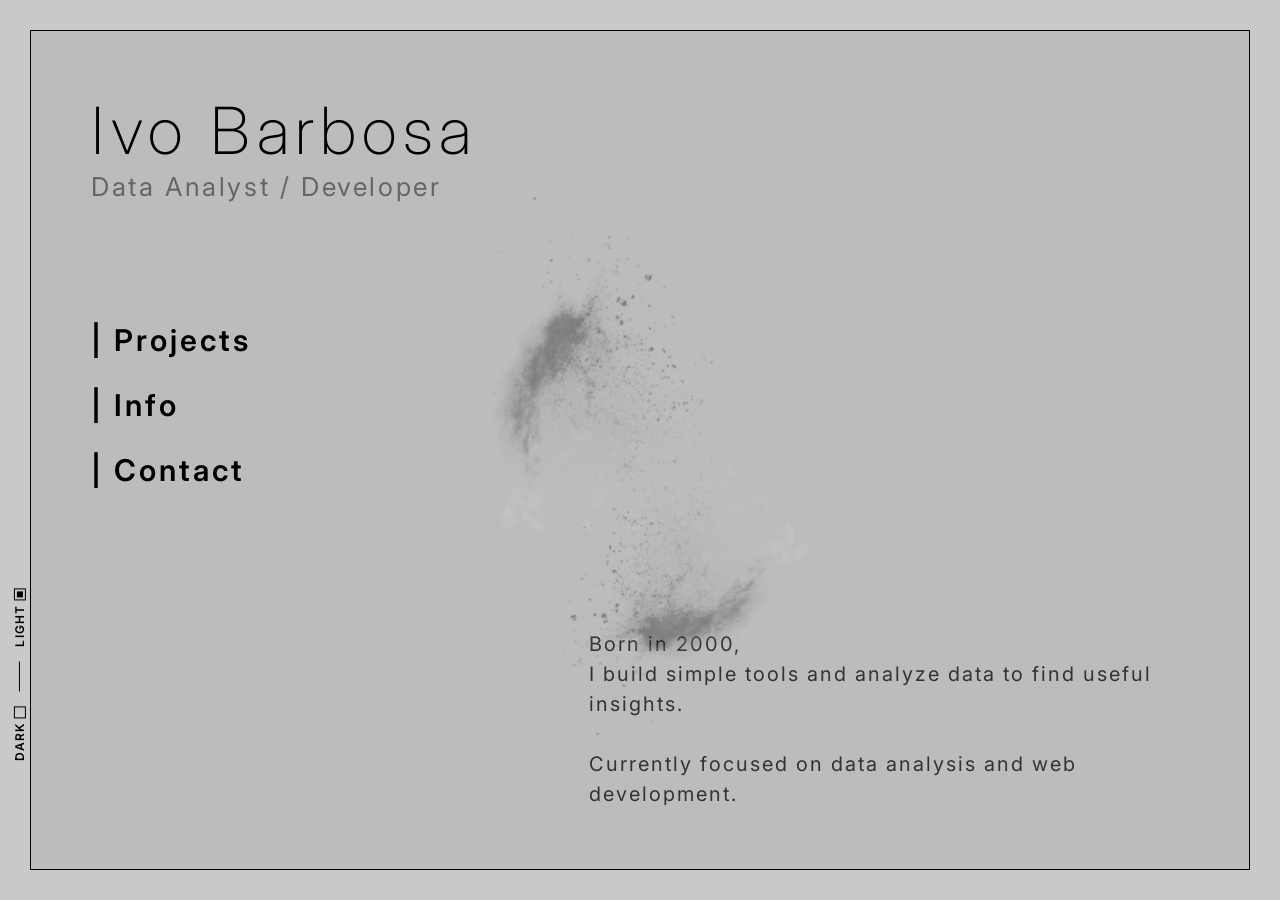
==== index.html @ 2a54353b "Página inicial em tema Light concluida" ====
<!DOCTYPE html>
<html lang="pt-br">
<head>
    <meta charset="UTF-8">
    <meta name="viewport" content="width=device-width, initial-scale=1.0">
    <title>Ivo Barbosa</title>
    <link rel="stylesheet" href="/style/style.css">
    <link href="https://fonts.googleapis.com/css2?family=Inter:wght@200;400;600&display=swap" rel="stylesheet">
</head>
<body>
    <div class="retangulo-maior">

        <div class="theme-selector">
        <label class="theme-option">
            <span class="label-text">DARK</span>
            <input type="radio" name="theme" value="dark">
            <span class="checkmark"></span>
        </label>
        
        
        <div class="divisor-vertical"></div>

        <label class="theme-option">
            <span class="label-text">LIGHT</span>
            <input type="radio" name="theme" value="light" checked>
            <span class="checkmark"></span>
        </label>
        </div>

        <div class="retangulo-menor">
        
            <div class="conteudo-topo">
                <h1 class="nome">Ivo Barbosa</h1>
                <h2 class="titulo">Data Analyst / Developer</h2>        
            </div>

            <div class="menu">
                <a href="">| Projects</a>
                <a href="">| Info</a>
                <a href="">| Contact</a>
            </div>
            <img src="/assets/fundo pó.png" class="imagem-centro" alt="imagem de fundo">
        <div class="sobre">
            <p>
        Born in 2000,<br>
        I build simple tools and analyze data to find useful insights.<br><br>
        Currently focused on data analysis and web development.
            </p>
        </div>
        </div>
    </div>
</body>
</html>
---- style/style.css ----
* {
    margin: 0;
    padding: 0;
    box-sizing: border-box;
}
html, body {
    height: 100%;
    width: 100%;
    overflow: hidden; /* Evita barras de rolagem se não houver conteúdo extra */
}

.retangulo-maior {
background-color: #C9C9C9;
width: 100vw;  /* 100% da largura da tela */
height: 100vh; /* 100% da altura da tela */
    
padding: 30px; /* Margem interna para o retângulo menor aparecer */
display: flex;
}

.theme-selector {
    position: absolute;
    left: -67px; /* Ajuste fino conforme o tamanho da fonte */
    top: 75%;
    transform: translateY(-50%) rotate(-90deg);
    display: flex;
    align-items: center;
    gap: 15px;
    z-index: 10;
}
.theme-option {
    display: flex;
    align-items: center;
    gap: 4px;
    cursor: pointer;
    font-family: 'Inter', sans-serif;
    font-weight: 600;
    font-size: 12px;
    letter-spacing: 0.1em;
}

/* Esconde o rádio padrão e estiliza o customizado */
.theme-option input {
    display: none;
}

.checkmark {
    width: 12px;
    height: 12px;
    border: 1px solid #000;
    display: inline-block;
    position: relative;
}
/* O "X" ou preenchimento quando selecionado */
.theme-option input:checked + .checkmark::after {
    content: '';
    position: absolute;
    width: 6px;
    height: 6px;
    background: #000;
    top: 2px;
    left: 2px;
}

.divisor-vertical {
    width: 30px;
    height: 1px;
    background-color: #000;
}

.label-text {
    user-select: none;
}
.retangulo-menor {
  background-color: #bdbcbc;
  border: 1px solid #000000;
  width: 100%;
  height: 100%;
  display: flex;
  flex-direction: column;
  justify-content: space-between; /* Empurra o "Sobre" para o rodapé */
  padding: 60px;
}
.imagem-centro {
    position: absolute;
    top: 50%;
    left: 50%;
    transform: translate(-50%, -50%); /* Centralização perfeita */
    
    
    
    /* Exemplo A: Ocupar 60% da LARGURA da tela (ideal para imagens horizontais) */
    width: 80vw; 
    
    /* Exemplo B: Ocupar 60% da ALTURA da tela (ideal para imagens verticais) */
    /* height: 60vh; width: auto; */ 
    
    /* Garante que a imagem não distorça */
    height: auto; 
    
    /* Evita que a imagem "atropele" o texto em telas pequenas */
    max-width: 90%; 
    max-height: 70%; 
    
    z-index: 1; /* Mantém a imagem acima do fundo */
    
    /* Opcional: Efeitos para combinar com o design */
    /* opacity: 0.8; /* Leve transparência */
    /* filter: grayscale(100%); /* Preto e branco */
    /* box-shadow: 0 10px 30px rgba(0,0,0,0.1); /* Sombra suave */
}

.nome {
font-family: 'Inter';
font-weight: 200;
font-size: clamp(40px, 8vw, 65px);
letter-spacing: 0.1em;
color: #000000;
margin-bottom: 0.01em;
}

.titulo {
font-family: 'Inter';
font-weight: 400;
font-size: clamp(18px, 3vw, 26px); /* Fonte responsiva */
letter-spacing: 0.1em;
color: #666666;
}

.menu {
display: flex;
flex-direction: column;
gap: 15px;             /* Espaço entre os links */
margin-bottom: 20px;
font-family: 'Inter';
font-style: normal;
font-weight: 600;
font-size: 30px;
line-height: 50px;
/* or 167% */
letter-spacing: 0.1em;
color: #000000;
}
.menu a {
    font-family: 'Inter';
    font-weight: 600;
    font-size: 30px;
    color: black;
    text-decoration: none;
    letter-spacing: 0.1em;
    transition: 0.2s;
}
.menu a:hover {
    opacity: 0.6;
    padding-left: 10px;
}
.sobre {
    font-family: 'Inter';
    font-weight: 400;
    font-size: 20px;
    line-height: 1.5;
    letter-spacing: 0.1em;
    color: #333;
    max-width: 600px;
    align-self: flex-end; /* Alinha à esquerda, ou use flex-end para a direita */
}
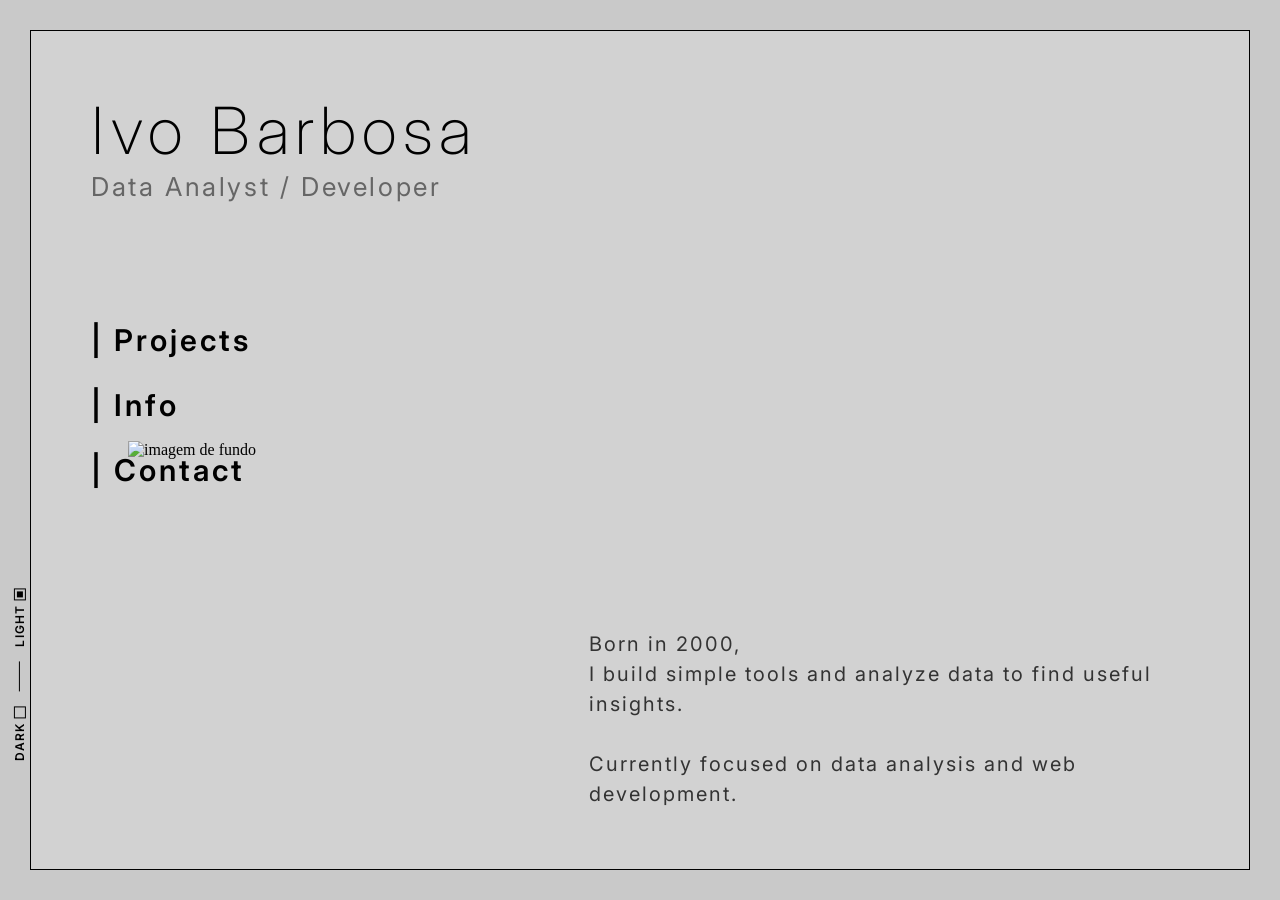
==== commit bc96a719: "Ajuste fino de cores na tela principal dark e inclusão do listaAfazeres.MD" ====
--- a/index.html
+++ b/index.html
@@ -22,7 +22,7 @@
 
         <label class="theme-option">
             <span class="label-text">LIGHT</span>
-            <input type="radio" name="theme" value="light" checked>
+            <input class="checkbox" type="radio" name="theme" value="light" checked>
             <span class="checkmark"></span>
         </label>
         </div>
@@ -39,7 +39,7 @@
                 <a href="">| Info</a>
                 <a href="">| Contact</a>
             </div>
-            <img src="/assets/fundo pó.png" class="imagem-centro" alt="imagem de fundo">
+            <img src="/assets/spray-fundo.png" class="imagem-centro" alt="imagem de fundo">
         <div class="sobre">
             <p>
         Born in 2000,<br>
@@ -49,5 +49,7 @@
         </div>
         </div>
     </div>
+    <script src="script.js"></script>
 </body>
+
 </html>
--- a/style/style.css
+++ b/style/style.css
@@ -72,7 +72,7 @@
     user-select: none;
 }
 .retangulo-menor {
-  background-color: #bdbcbc;
+  background-color: #D2D2D2;
   border: 1px solid #000000;
   width: 100%;
   height: 100%;
@@ -166,3 +166,39 @@
 }
 
 
+#classes dark-mode
+body.dark-mode  .retangulo-maior .retangulo-menor{
+    background-color: #000000;
+}
+body.dark-mode  .retangulo-maior {
+    background-color: #1A1919;
+}
+body.dark-mode  .retangulo-menor{
+    background-color: #1f1f1f;
+    color: #dad8d8;
+    border: 1px solid #ffffff;
+}
+
+body.dark-mode .nome, body.dark-mode .menu a, body.dark-mode .sobre {
+    color: #dad8d8;
+}
+
+body.dark-mode .titulo {
+    color: #dad8d8;
+}
+
+body.dark-mode .theme-option input:checked + .checkmark::after {
+    background: #fff;
+}
+body.dark-mode .imagem-centro {
+    /* Inverte as cores (preto vira branco) */
+    filter: invert(1); 
+    
+    /* Opcional: Se a imagem ficar muito "brilhante",
+       você pode diminuir um pouco a opacidade */
+    /* opacity: 0.8; */
+}
+body.dark-mode .theme-selector .label-text{
+    color: #dad8d8;
+
+}
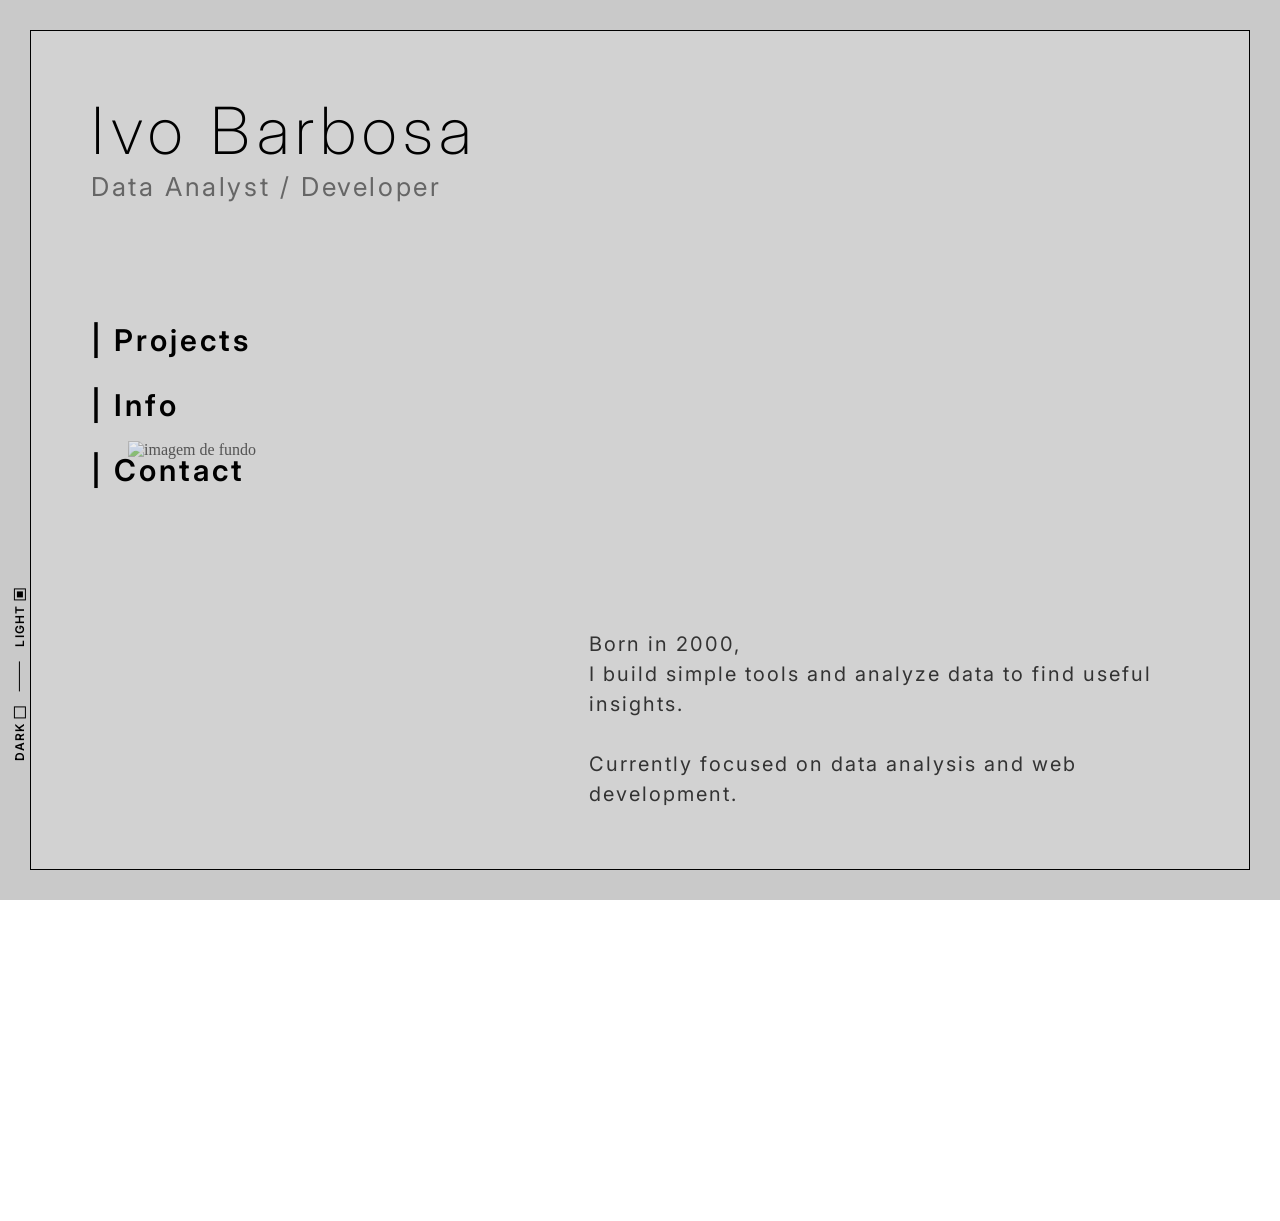
==== commit 4b6a827a: "Confecção info 1.2 card 2" ====
--- a/index.html
+++ b/index.html
@@ -7,28 +7,24 @@
     <link rel="stylesheet" href="/style/style.css">
     <link href="https://fonts.googleapis.com/css2?family=Inter:wght@200;400;600&display=swap" rel="stylesheet">
 </head>
+
 <body>
     <div class="retangulo-maior">
-
         <div class="theme-selector">
-        <label class="theme-option">
-            <span class="label-text">DARK</span>
-            <input type="radio" name="theme" value="dark">
-            <span class="checkmark"></span>
-        </label>
-        
-        
-        <div class="divisor-vertical"></div>
-
-        <label class="theme-option">
-            <span class="label-text">LIGHT</span>
-            <input class="checkbox" type="radio" name="theme" value="light" checked>
-            <span class="checkmark"></span>
-        </label>
+            <label class="theme-option">
+                <span class="label-text">DARK</span>
+                <input type="radio" name="theme" value="dark">
+                <span class="checkmark"></span>
+            </label>
+            <div class="divisor-vertical"></div>
+            <label class="theme-option">
+                <span class="label-text">LIGHT</span>
+                <input class="checkbox" type="radio" name="theme" value="light" checked>
+                <span class="checkmark"></span>
+            </label>
         </div>
 
         <div class="retangulo-menor">
-        
             <div class="conteudo-topo">
                 <h1 class="nome">Ivo Barbosa</h1>
                 <h2 class="titulo">Data Analyst / Developer</h2>        
@@ -36,20 +32,62 @@
 
             <div class="menu">
                 <a href="">| Projects</a>
-                <a href="">| Info</a>
-                <a href="">| Contact</a>
+                <a href="info.html">| Info</a>
+                <a href="javascript:void(0)" onclick="toggleContact()">| Contact</a>
             </div>
+
             <img src="/assets/spray-fundo.png" class="imagem-centro" alt="imagem de fundo">
-        <div class="sobre">
-            <p>
-        Born in 2000,<br>
-        I build simple tools and analyze data to find useful insights.<br><br>
-        Currently focused on data analysis and web development.
-            </p>
-        </div>
+
+            <div class="sobre">
+                <p>
+                    Born in 2000,<br>
+                    I build simple tools and analyze data to find useful insights.<br><br>
+                    Currently focused on data analysis and web development.
+                </p>
+            </div>
         </div>
     </div>
+
+    <div id="contact-overlay" class="contact-overlay">
+        <div class="contact-modal">
+            <button class="btn-fechar" onclick="toggleContact()">FECHAR [X]</button>
+            <div class="contact-content">
+                <h2 class="contact-title">CONTACT</h2>
+                <div class="links-lista">
+                    <div class="divisor-horizontal"><a href="javascript:void(0)" onclick="copyEmail()">E-MAIL</a></div>
+                    <div class="divisor-horizontal"><a href="https://www.linkedin.com/in/ivobarbosadev/" target="_blank">LINKEDIN</a></div>
+                    <div class="divisor-horizontal"><a href="https://github.com/IvoDMello" target="_blank">GITHUB</a></div>
+                    <div class="divisor-horizontal"><a href="https://www.instagram.com/ivodmello/" target="_blank">INSTAGRAM</a></div>
+                    <div class="divisor-horizontal"><a href="https://wa.me/21971957245" target="_blank">WHATSAPP</a></div>
+                </div>
+            </div>
+        </div>
+    </div>
+
+   
+    <div class="contact-modal info-modal-largo"> 
+        
+        <div class="contact-content">
+            <h2 class="contact-title">INFO DASHBOARD</h2>
+            <div class="dashboard-grid">
+                <div class="dash-card card-erp">
+                    <span class="card-label">ERP EXPERIENCE</span>
+                    <div class="erp-main">
+                        <span class="big-number">05</span>
+                        <span class="small-text">YEARS OF<br>EXPERTISE</span>
+                    </div>
+                </div>
+                <div class="dash-card card-stack">
+                    <span class="card-label">TECHNICAL STACK</span>
+                </div>
+                <div class="dash-card card-extra">
+                    <span class="card-label">CERTIFICATIONS</span>
+                </div>
+            </div>
+        </div>
+    </div>
+    
+
     <script src="script.js"></script>
 </body>
-
 </html>
--- a/style/style.css
+++ b/style/style.css
@@ -86,9 +86,6 @@
     top: 50%;
     left: 50%;
     transform: translate(-50%, -50%); /* Centralização perfeita */
-    
-    
-    
     /* Exemplo A: Ocupar 60% da LARGURA da tela (ideal para imagens horizontais) */
     width: 80vw; 
     
@@ -103,11 +100,6 @@
     max-height: 70%; 
     
     z-index: 1; /* Mantém a imagem acima do fundo */
-    
-    /* Opcional: Efeitos para combinar com o design */
-    /* opacity: 0.8; /* Leve transparência */
-    /* filter: grayscale(100%); /* Preto e branco */
-    /* box-shadow: 0 10px 30px rgba(0,0,0,0.1); /* Sombra suave */
 }
 
 .nome {
@@ -166,7 +158,7 @@
 }
 
 
-#classes dark-mode
+/* Estilos para o modo escuro */
 body.dark-mode  .retangulo-maior .retangulo-menor{
     background-color: #000000;
 }
@@ -200,5 +192,284 @@
 }
 body.dark-mode .theme-selector .label-text{
     color: #dad8d8;
-
-}+}
+/* link tree dark mode */
+body.dark-mode .contact-modal {
+    background-color: #1f1f1f;
+    border: 1px solid #ffffff;
+}
+body.dark-mode .contact-title {
+    color: #dad8d8;
+}   
+body.dark-mode .divisor-horizontal {
+    background-color: #333;
+    border: 1px solid #fff;
+}
+body.dark-mode .divisor-horizontal a {
+    color: #dad8d8;
+}
+body.dark-mode .divisor-horizontal:hover {
+    background-color: #fff;
+}
+body.dark-mode .divisor-horizontal:hover a {
+    color: #000;
+}
+body.dark-mode .btn-fechar {
+    color: #dad8d8;
+}
+body.dark-mode .theme-option input:checked + .checkmark::after {
+    background: #fff;
+}
+body.dark-mode .theme-selector .label-text {
+    color: #dad8d8;
+}
+/* Responsividade para telas menores */
+@media (max-width: 768px) {
+    .retangulo-menor {
+        padding: 30px;
+    }
+    .menu {
+        font-size: 20px;
+        line-height: 30px;
+    }
+    .sobre {
+        font-size: 16px;
+    }
+}
+/* Inicio Link Tree */
+.contact-overlay {
+    position: fixed;
+    top: 0;
+    left: 0;
+    width: 100vw;
+    height: 100vh;
+    background-color: rgba(0, 0, 0, 0.7);
+    display: none; 
+    justify-content: center;
+    align-items: center;
+    z-index: 9999;
+}
+
+.contact-modal {
+    background-color: #b9b7b7;
+    border: 1px solid #000;
+    padding: 50px 40px;
+    width: 90%;
+    max-width: 500px;
+    position: relative;
+}
+
+.contact-title {
+    font-family: 'Inter';
+    font-weight: 200;
+    font-size: 40px;
+    text-align: center;
+    letter-spacing: 0.1em;
+    margin-bottom: 40px;
+    color: #000;
+    text-shadow: 0px 4px 4px rgba(0, 0, 0, 0.25);
+    text-decoration-line: underline;
+
+}
+
+.divisor-horizontal {
+    background-color: #C9C9C9;
+    border: 1px solid #000;
+    margin-bottom: 12px;
+    display: flex;
+    transition: 0.2s;
+    
+}
+
+.divisor-horizontal:hover {
+    background-color: #000;
+}
+
+.divisor-horizontal a {
+    text-decoration: none;
+    color: #000;
+    font-weight: 600;
+    font-family: 'Inter';
+    font-size: 18px;
+    display: flex;
+    align-items: center; 
+    justify-content: center;
+    width: 100%; 
+    height: 100%;
+    padding: 15px 20px; 
+}
+.divisor-horizontal:hover a {
+    color: #fff;
+}
+
+
+.btn-fechar {
+    position: absolute;
+    top: 15px;
+    right: 20px;
+    background: none;
+    border: none;
+    font-family: 'Inter';
+    font-weight: 600;
+    cursor: pointer;
+
+}
+/* página Info*/
+.btn-back {
+    text-decoration: none;
+    color: #000;
+    font-family: 'Inter';
+    font-weight: 600;
+    font-size: 30px;
+}
+/* Garante que o retângulo menor seja a base de tudo */
+.retangulo-menor_info {
+    background-color: #D2D2D2;
+    border: 1px solid #000000;
+    width: 100%;
+    height: 100%;
+    display: flex;
+    flex-direction: column;
+    /* Mude de space-between para flex-start */
+    justify-content: flex-start; 
+    padding: 60px;
+    position: relative;
+    overflow: hidden; /* Evita que a imagem ultrapasse os limites do retângulo */
+}
+
+/* A imagem continua centralizada e ao fundo */
+.imagem-centro {
+    position: absolute;
+    top: 50%;
+    left: 50%;
+    transform: translate(-50%, -50%);
+    z-index: 1; /* Fica atrás do texto */
+    opacity: 0.6; /* Ajuste se quiser mais sutil */
+    pointer-events: none; /* Evita que a imagem atrapalhe cliques */
+}
+
+/* Container de conteúdo que "flutua" sobre a imagem */
+.info-container-linha1 {
+    position: relative;
+    z-index: 2;
+    display: flex;
+    flex-direction: column;
+    display: block;
+    width: 100%;
+    justify-content: flex-start; 
+    height: 100%;
+    vertical-align: top;
+}
+
+.info-title {
+    margin-top: 10vh; /* Ajuste aqui para subir/descer o título */
+    font-family: 'Inter';
+    font-weight: 700;
+    font-size: 30px;
+    text-decoration: underline;
+    letter-spacing: 0.1em;
+    color: #000;
+}
+
+.info-card {
+    /*primeiro retangulo para o numero e o grafico*/
+    box-sizing: border-box;
+    width: 380px;  
+    height: 120px; 
+    background: #D9D9D9;
+    border: 2px solid #000000;
+    border-radius: 13px;
+    padding: 10px 20px;
+    margin-top: 40px; 
+
+    display: flex;
+    justify-content: space-between;
+    align-items: center;
+}
+.card-num {
+    font-family: 'Inter';
+    font-weight: 700;
+    font-size: 40px;
+    letter-spacing: 0.05em;
+    color: #000000;
+}
+
+/* Container do lado direito */
+.card-info-group {
+    display: flex;
+    flex-direction: column;
+    align-items: flex-end;
+    justify-content: center;
+    /* Controla a proximidade total entre imagem e texto */
+    gap: 2px; 
+}
+
+.grafico-linha {
+    width: auto;      /* Mantém a proporção */
+    max-height: 60px; /* Garante que a imagem não "vaze" do retângulo de 108px */
+}
+
+.card-desc { 
+    font-size: 28px; 
+    text-align: right; /* Alinha o texto à direita para casar com o grupo */
+}
+.dashboard-grid {
+    display: grid;
+    grid-template-columns: repeat(auto-fit, minmax(250px, 1fr));
+    gap: 20px;
+}
+.dash-card {
+    width: 100%;
+}
+/* Estilos para o segundo card (Stack Timeline) */
+.stack-item {
+    display: grid;
+    grid-template-columns: auto 1fr auto;
+    align-items: center;
+    gap: 10px;
+    margin-top: 8px;
+}
+.stack-timeline {
+    font-weight: 700;
+    font-size: 14px;
+    margin: 0;          /* remove espaçamento padrão */
+    margin-bottom: 6px; /* controla distância da barra */
+}
+.stack-label {
+    min-width: 50px;
+}
+
+.stack-years {
+    min-width: 30px;
+    text-align: right;
+}
+
+.bar {
+    height: 10px;
+    background: #ddd;
+    border: 1px solid #000;
+    position: relative;
+}
+
+.fill {
+    height: 100%;
+    background: #000;
+}
+/* Estilos para o rodapé */
+.info-footer {
+    text-align: center;
+    padding: 0px 0;
+    font-family: 'Inter';
+    font-weight: 400;
+    font-size: 14px;
+    color: #333;
+}
+/* Modo Escuro info*/
+body.dark-mode .info-title, 
+body.dark-mode .info-card {
+    color: #dad8d8;
+    border-color: #ffffff;
+}
+body.dark-mode .imagem-centro {
+    filter: invert(1);
+}
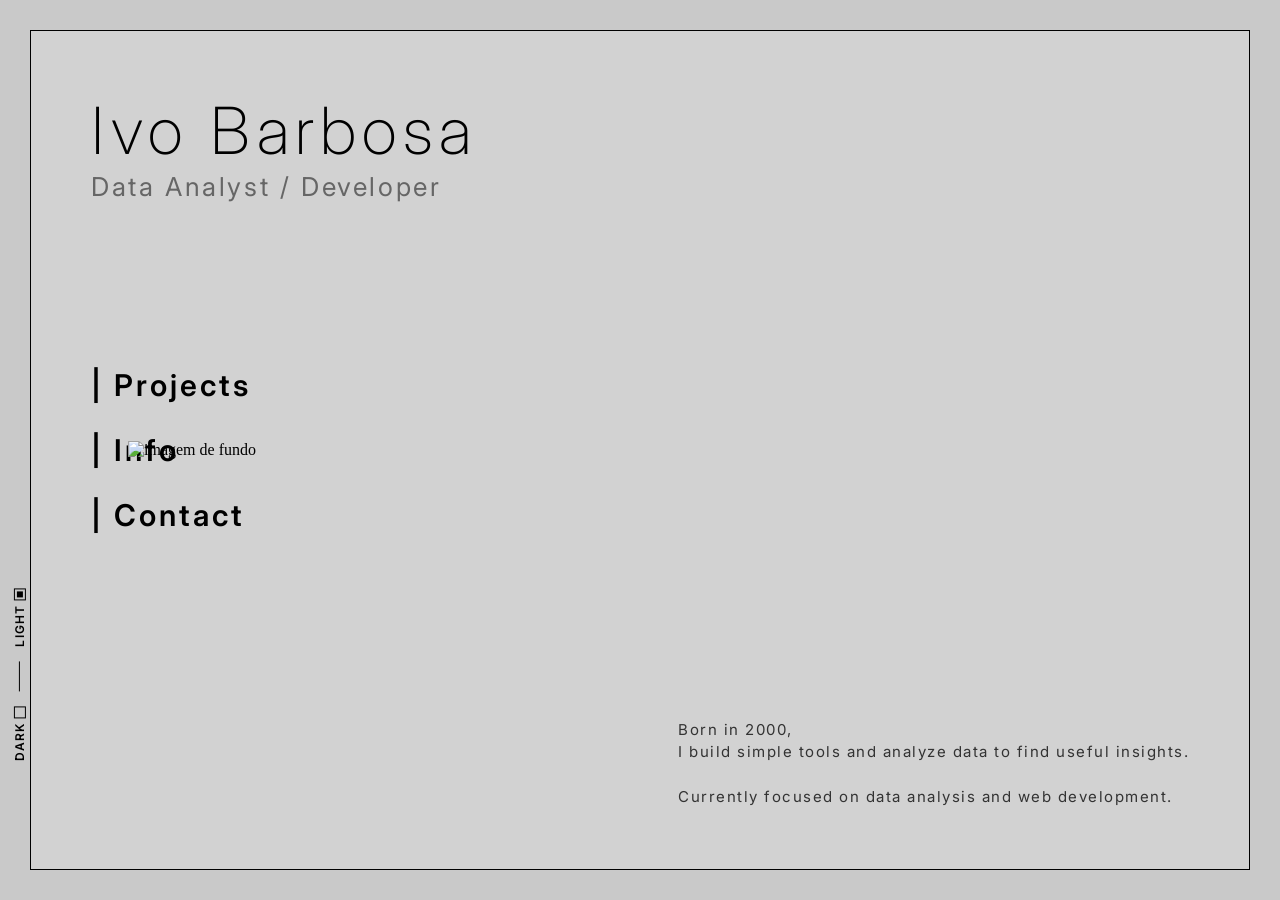
==== commit c8b221e9: "Esboço inicial da aba projects" ====
--- a/index.html
+++ b/index.html
@@ -31,7 +31,7 @@
             </div>
 
             <div class="menu">
-                <a href="">| Projects</a>
+                <a href="Project.html">| Projects</a>
                 <a href="info.html">| Info</a>
                 <a href="javascript:void(0)" onclick="toggleContact()">| Contact</a>
             </div>
@@ -39,7 +39,7 @@
             <img src="/assets/spray-fundo.png" class="imagem-centro" alt="imagem de fundo">
 
             <div class="sobre">
-                <p>
+                <p class="sobre-text">
                     Born in 2000,<br>
                     I build simple tools and analyze data to find useful insights.<br><br>
                     Currently focused on data analysis and web development.
@@ -64,29 +64,8 @@
         </div>
     </div>
 
-   
-    <div class="contact-modal info-modal-largo"> 
-        
-        <div class="contact-content">
-            <h2 class="contact-title">INFO DASHBOARD</h2>
-            <div class="dashboard-grid">
-                <div class="dash-card card-erp">
-                    <span class="card-label">ERP EXPERIENCE</span>
-                    <div class="erp-main">
-                        <span class="big-number">05</span>
-                        <span class="small-text">YEARS OF<br>EXPERTISE</span>
-                    </div>
-                </div>
-                <div class="dash-card card-stack">
-                    <span class="card-label">TECHNICAL STACK</span>
-                </div>
-                <div class="dash-card card-extra">
-                    <span class="card-label">CERTIFICATIONS</span>
-                </div>
-            </div>
-        </div>
-    </div>
-    
+
+
 
     <script src="script.js"></script>
 </body>
--- a/style/style.css
+++ b/style/style.css
@@ -149,12 +149,14 @@
 .sobre {
     font-family: 'Inter';
     font-weight: 400;
-    font-size: 20px;
+    font-size: clamp(13px, 1.4vw, 15px);
     line-height: 1.5;
     letter-spacing: 0.1em;
     color: #333;
-    max-width: 600px;
-    align-self: flex-end; /* Alinha à esquerda, ou use flex-end para a direita */
+    max-width: min(600px, 100%);
+    align-self: flex-end;
+    overflow-wrap: break-word;
+    word-break: break-word;
 }
 
 
@@ -314,162 +316,577 @@
     cursor: pointer;
 
 }
-/* página Info*/
+/* === INFO PAGE === */
+
+.retangulo-menor_info {
+    background-color: #D2D2D2;background: linear-gradient(180deg, #393939 27.97%, #D2D2D2 100%);
+    border: 1px solid #000;
+    width: 100%;
+    height: 100%;
+    display: flex;
+    flex-direction: column;
+    padding: 30px 50px 16px;
+    position: relative;
+    overflow: hidden;
+}
+
+.info-content {
+    position: relative;
+    z-index: 2;
+    display: flex;
+    flex-direction: column;
+    flex: 1;
+    min-height: 0;
+}
+
 .btn-back {
     text-decoration: none;
-    color: #000;
-    font-family: 'Inter';
-    font-weight: 600;
-    font-size: 30px;
-}
-/* Garante que o retângulo menor seja a base de tudo */
-.retangulo-menor_info {
-    background-color: #D2D2D2;
-    border: 1px solid #000000;
-    width: 100%;
-    height: 100%;
-    display: flex;
-    flex-direction: column;
-    /* Mude de space-between para flex-start */
-    justify-content: flex-start; 
-    padding: 60px;
-    position: relative;
-    overflow: hidden; /* Evita que a imagem ultrapasse os limites do retângulo */
-}
-
-/* A imagem continua centralizada e ao fundo */
-.imagem-centro {
-    position: absolute;
-    top: 50%;
-    left: 50%;
-    transform: translate(-50%, -50%);
-    z-index: 1; /* Fica atrás do texto */
-    opacity: 0.6; /* Ajuste se quiser mais sutil */
-    pointer-events: none; /* Evita que a imagem atrapalhe cliques */
-}
-
-/* Container de conteúdo que "flutua" sobre a imagem */
-.info-container-linha1 {
-    position: relative;
-    z-index: 2;
-    display: flex;
-    flex-direction: column;
-    display: block;
-    width: 100%;
-    justify-content: flex-start; 
-    height: 100%;
-    vertical-align: top;
+    color: #D9D9D9;
+    font-family: 'Inter';
+    font-weight: 600;
+    font-size: 22px;
+    margin-bottom: 4px;
+    display: inline-block;
 }
 
 .info-title {
-    margin-top: 10vh; /* Ajuste aqui para subir/descer o título */
     font-family: 'Inter';
     font-weight: 700;
-    font-size: 30px;
+    font-size: 22px;
     text-decoration: underline;
     letter-spacing: 0.1em;
+    color: #D9D9D9;
+    margin-bottom: 12px;
+}
+
+/* Grid principal */
+.info-grid {
+    display: grid;
+    grid-template-columns: repeat(3, 1fr);
+    grid-template-rows: 1fr 1.2fr auto;
+    gap: 10px;
+    grid-template-areas:
+        "erp stack stack"
+        "personal days photo"
+        "strengths strengths strengths";
+    flex: 1;
+    min-height: 0;
+}
+
+.info-card {
+    background: #D9D9D9;
+    border: 2px solid #000;
+    border-radius: 10px;
+    padding: 14px 18px;
+    box-sizing: border-box;
+    overflow: hidden;
+}
+
+/* Atribuição de áreas */
+.card-erp {
+    grid-area: erp;
+    display: flex;
+    align-items: center;
+    justify-content: space-between;
+    gap: 10px;
+}
+.card-stack {
+    grid-area: stack;
+    display: flex;
+    flex-direction: column;
+    justify-content: space-between;
+}
+.card-personal {
+    grid-area: personal;
+    display: flex;
+    flex-direction: column;
+    justify-content: space-between;
+}
+.card-days {
+    grid-area: days;
+    display: flex;
+    flex-direction: column;
+    align-items: center;
+    justify-content: center;
+    gap: 12px;
+}
+.card-photo {
+    grid-area: photo;
+    background: #1a1a1a;
+    display: flex;
+    flex-direction: column;
+    align-items: center;
+    justify-content: center;
+    gap: 12px;
+    cursor: pointer;
+}
+.card-strengths {
+    grid-area: strengths;
+    display: flex;
+    align-items: center;
+    gap: 30px;
+    padding: 12px 20px;
+}
+
+/* Card ERP */
+.card-num {
+    font-family: 'Inter';
+    font-weight: 700;
+    font-style: italic;
+    font-size: clamp(36px, 5vw, 74px);
     color: #000;
-}
-
-.info-card {
-    /*primeiro retangulo para o numero e o grafico*/
-    box-sizing: border-box;
-    width: 380px;  
-    height: 120px; 
-    background: #D9D9D9;
-    border: 2px solid #000000;
-    border-radius: 13px;
-    padding: 10px 20px;
-    margin-top: 40px; 
-
-    display: flex;
-    justify-content: space-between;
-    align-items: center;
-}
-.card-num {
-    font-family: 'Inter';
-    font-weight: 700;
-    font-size: 40px;
-    letter-spacing: 0.05em;
-    color: #000000;
-}
-
-/* Container do lado direito */
+    line-height: 1;
+}
 .card-info-group {
     display: flex;
     flex-direction: column;
     align-items: flex-end;
-    justify-content: center;
-    /* Controla a proximidade total entre imagem e texto */
-    gap: 2px; 
-}
-
-.grafico-linha {
-    width: auto;      /* Mantém a proporção */
-    max-height: 60px; /* Garante que a imagem não "vaze" do retângulo de 108px */
-}
-
-.card-desc { 
-    font-size: 28px; 
-    text-align: right; /* Alinha o texto à direita para casar com o grupo */
-}
-.dashboard-grid {
+}
+.card-desc {
+    font-family: 'Inter';
+    font-weight: 700;
+    font-size: clamp(24px, 1.6vw, 32px);
+    text-align: right;
+    color: #000;
+}
+
+/* Card Stack */
+.stack-timeline {
+    font-family: 'Inter';
+    font-weight: 700;
+    font-size: 18px;
+    letter-spacing: 0.05em;
+    margin-bottom: 4px;
+}
+.stack-row {
     display: grid;
-    grid-template-columns: repeat(auto-fit, minmax(250px, 1fr));
-    gap: 20px;
-}
-.dash-card {
-    width: 100%;
-}
-/* Estilos para o segundo card (Stack Timeline) */
-.stack-item {
-    display: grid;
-    grid-template-columns: auto 1fr auto;
-    align-items: center;
-    gap: 10px;
-    margin-top: 8px;
-}
-.stack-timeline {
-    font-weight: 700;
-    font-size: 14px;
-    margin: 0;          /* remove espaçamento padrão */
-    margin-bottom: 6px; /* controla distância da barra */
+    grid-template-columns: 60px 1fr 30px;
+    align-items: center;
+    gap: 8px;
+    margin-bottom: 6px;
 }
 .stack-label {
-    min-width: 50px;
-}
-
+    font-family: 'Inter';
+    font-weight: 600;
+    font-size: 12px;
+}
 .stack-years {
-    min-width: 30px;
+    font-family: 'Inter';
+    font-weight: 600;
+    font-size: 12px;
     text-align: right;
 }
-
 .bar {
-    height: 10px;
-    background: #ddd;
+    height: 8px;
+    background: #bbb;
     border: 1px solid #000;
-    position: relative;
-}
-
+}
 .fill {
     height: 100%;
     background: #000;
 }
-/* Estilos para o rodapé */
+
+/* Card Personal */
+.personal-section {
+    flex: 1;
+}
+.personal-label {
+    font-family: 'Inter';
+    font-weight: 700;
+    font-size: 14px;
+    margin-bottom: 2px;
+}
+.sql-query {
+    font-family: 'Inter';
+    font-size: 13px;
+    color: #444;
+    padding-left: 8px;
+    margin-bottom: 6px;
+}
+.btn-expand {
+    background: linear-gradient(145deg, #d6d6d6, #a8a8a8);: none;
+    border: 1px solid #000;
+    border-radius: 4px;
+    padding: 3px 10px;
+    font-family: 'Inter';
+    font-size: 11px;
+    font-weight: 600;
+    cursor: pointer;
+    transition: 0.2s;
+    margin-bottom: 6px;
+}
+.btn-expand:hover {
+    background: #000;
+    color: #fff;
+}
+.personal-details {
+    font-family: 'Inter';
+    font-size: 12px;
+    color: #444;
+    padding-left: 8px;
+    line-height: 1.6;
+}
+.cert-section {
+    border-top: 1px solid #000;
+    padding-top: 8px;
+}
+
+/* Card Days */
+.days-label {
+    font-family: 'Inter';
+    font-weight: 700;
+    font-size: 24px;
+    text-align: center;
+    letter-spacing: 0.03em;
+    line-height: 1.4;
+}
+.flip-counter {
+    display: flex;
+    gap: 6px;
+}
+.flip-digit {
+    background: #1a1a1a;
+    color: #ff8800;
+    font-family: 'Inter';
+    font-weight: 700;
+    font-size: clamp(35px, 3.5vw, 52px);
+    width: clamp(36px, 4.5vw, 60px);
+    height: clamp(44px, 5.5vw, 72px);
+    display: flex;
+    align-items: center;
+    justify-content: center;
+    border-radius: 4px;
+    position: relative;
+}
+.flip-digit::after {
+    content: '';
+    position: absolute;
+    width: 100%;
+    height: 1px;
+    background: #3a3a3a;
+    top: 50%;
+}
+
+/* Card Photo */
+.profile-photo {
+    width: clamp(64px, 8vw, 96px);
+    height: clamp(64px, 8vw, 96px);
+    border-radius: 50%;
+    object-fit: cover;
+    border: 2px solid #555;
+}
+.more-about-link {
+    color: #fff;
+    font-family: 'Inter';
+    font-weight: 600;
+    font-size: 14px;
+    text-decoration: none;
+    transition: opacity 0.2s;
+}
+.more-about-link:hover {
+    opacity: 0.6;
+}
+
+/* Card Strengths */
+.strengths-title {
+    font-family: 'Inter';
+    font-weight: 700;
+    font-size: 16px;
+    letter-spacing: 0.1em;
+    text-decoration: underline;
+    white-space: nowrap;
+}
+.strengths-tags {
+    display: flex;
+    flex-wrap: wrap;
+    gap: 20px;
+}
+.tag {
+    background: linear-gradient(145deg, #d6d6d6, #a8a8a8);
+    border: 1.5px solid #000;
+    border-radius: 999px;
+    padding: 5px 18px;
+    font-family: 'Inter';
+    font-weight: 600;
+    font-size: 12px;
+    letter-spacing: 0.08em;
+    white-space: nowrap;
+}
+
+/* Footer */
 .info-footer {
+    position: relative;
+    z-index: 2;
     text-align: center;
-    padding: 0px 0;
+    padding: 10px 0 0;
     font-family: 'Inter';
     font-weight: 400;
-    font-size: 14px;
-    color: #333;
-}
-/* Modo Escuro info*/
-body.dark-mode .info-title, 
+    font-size: 11px;
+    color: #555;
+}
+
+/* === DARK MODE INFO === */
+body.dark-mode .retangulo-menor_info {
+    background-color: #1f1f1f;
+    border-color: #fff;
+}
 body.dark-mode .info-card {
-    color: #dad8d8;
-    border-color: #ffffff;
+    background: #2a2a2a;
+    border-color: #fff;
+}
+body.dark-mode .btn-back,
+body.dark-mode .info-title,
+body.dark-mode .card-num,
+body.dark-mode .card-desc,
+body.dark-mode .stack-timeline,
+body.dark-mode .stack-label,
+body.dark-mode .stack-years,
+body.dark-mode .personal-label,
+body.dark-mode .days-label,
+body.dark-mode .strengths-title {
+    color: #dad8d8;
+}
+body.dark-mode .sql-query,
+body.dark-mode .personal-details {
+    color: #aaa;
+}
+body.dark-mode .bar {
+    background: #444;
+    border-color: #fff;
+}
+body.dark-mode .fill {
+    background: #dad8d8;
+}
+body.dark-mode .btn-expand {
+    
+    border-color: #dad8d8;
+    color: #dad8d8;
+}
+body.dark-mode .btn-expand:hover {
+    background: #dad8d8;
+    color: #000;
+}
+body.dark-mode .cert-section {
+    border-top-color: #555;
+}
+body.dark-mode .tag {
+    background: linear-gradient(145deg, #3a3a3a, #2a2a2a);
+    border-color: #dad8d8;
+    color: #dad8d8;
+}
+body.dark-mode .btn-expand {
+    background: linear-gradient(145deg, #3a3a3a, #2a2a2a);
+    border-color: #dad8d8;
+    color: #dad8d8;
+}
+body.dark-mode .checkmark {
+    border-color: #dad8d8;
+}
+body.dark-mode .divisor-vertical {
+    background-color: #dad8d8;
+}
+body.dark-mode .info-footer {
+    color: #888;
 }
 body.dark-mode .imagem-centro {
     filter: invert(1);
 }
+
+/* === RESPONSIVIDADE INFO PAGE === */
+@media (max-width: 1024px) {
+    .retangulo-menor_info {
+        padding: 24px 30px 12px;
+    }
+    .info-grid {
+        grid-template-columns: repeat(2, 1fr);
+        grid-template-rows: auto;
+        grid-template-areas:
+            "erp stack"
+            "personal days"
+            "photo photo"
+            "strengths strengths";
+    }
+    .card-strengths {
+        flex-wrap: wrap;
+    }
+}
+
+@media (max-width: 768px) {
+    .retangulo-menor_info {
+        padding: 20px 20px 10px;
+        overflow-y: auto;
+    }
+    .info-grid {
+        grid-template-columns: 1fr 1fr;
+        grid-template-rows: auto;
+        grid-template-areas:
+            "erp stack"
+            "personal personal"
+            "days photo"
+            "strengths strengths";
+        gap: 8px;
+    }
+    .card-num {
+        font-size: clamp(28px, 6vw, 52px);
+    }
+    .card-desc {
+        font-size: clamp(14px, 2.5vw, 22px);
+    }
+    .days-label {
+        font-size: 16px;
+    }
+    .flip-digit {
+        font-size: clamp(24px, 4vw, 40px);
+        width: clamp(28px, 5vw, 48px);
+        height: clamp(36px, 6vw, 58px);
+    }
+    .strengths-tags {
+        gap: 8px;
+    }
+}
+
+/* === PROJECTS PAGE === */
+.projects-page-title {
+    font-family: 'Inter';
+    font-weight: 200;
+    font-size: clamp(36px, 6vw, 65px);
+    letter-spacing: 0.05em;
+    color: #D9D9D9;
+    margin-bottom: 20px;
+    line-height: 1;
+}
+
+.projects-carousel {
+    display: flex;
+    align-items: center;
+    gap: 12px;
+    flex: 1;
+    min-height: 0;
+}
+
+.carousel-track-container {
+    flex: 1;
+    overflow: hidden;
+    height: 100%;
+}
+
+.carousel-track {
+    display: flex;
+    gap: 10px;
+    height: 100%;
+    transition: transform 0.35s ease;
+}
+
+.project-card {
+    flex: 0 0 calc(25% - 7.5px);
+    border: 1px solid #000;
+    background: #D9D9D9;
+    display: flex;
+    flex-direction: column;
+    padding: 12px;
+    box-sizing: border-box;
+    min-height: 0;
+}
+
+.project-card-name {
+    font-family: 'Inter';
+    font-weight: 600;
+    font-size: clamp(14px, 1.4vw, 20px);
+    letter-spacing: 0.05em;
+    color: #000;
+    margin-bottom: 8px;
+}
+
+.project-card-photo {
+    flex: 1;
+    border: 1px solid #000;
+    display: flex;
+    align-items: center;
+    justify-content: center;
+    margin-bottom: 10px;
+    background: #c4c4c4;
+    min-height: 0;
+}
+
+.project-card-photo-label {
+    font-family: 'Inter';
+    font-weight: 400;
+    font-size: 18px;
+    color: #888;
+}
+
+.project-card-desc {
+    font-family: 'Inter';
+    font-weight: 400;
+    font-size: clamp(10px, 1vw, 13px);
+    color: #444;
+    line-height: 1.5;
+}
+
+.carousel-btn {
+    background: none;
+    border: none;
+    font-size: clamp(22px, 2.5vw, 36px);
+    cursor: pointer;
+    color: #D9D9D9;
+    padding: 8px;
+    flex-shrink: 0;
+    transition: opacity 0.2s;
+    line-height: 1;
+}
+
+.carousel-btn:hover {
+    opacity: 0.6;
+}
+
+.carousel-btn:disabled {
+    opacity: 0.2;
+    cursor: default;
+}
+
+/* Dark mode - Projects */
+body.dark-mode .projects-page-title {
+    color: #dad8d8;
+}
+
+body.dark-mode .project-card {
+    background: #2a2a2a;
+    border-color: #fff;
+}
+
+body.dark-mode .project-card-name {
+    color: #dad8d8;
+}
+
+body.dark-mode .project-card-photo {
+    background: #1a1a1a;
+    border-color: #555;
+}
+
+body.dark-mode .project-card-photo-label {
+    color: #666;
+}
+
+body.dark-mode .project-card-desc {
+    color: #aaa;
+}
+
+body.dark-mode .carousel-btn {
+    color: #dad8d8;
+}
+
+/* Responsividade - Projects */
+@media (max-width: 1024px) {
+    .project-card {
+        flex: 0 0 calc(33.333% - 7px);
+    }
+}
+
+@media (max-width: 768px) {
+    .project-card {
+        flex: 0 0 calc(50% - 5px);
+    }
+    .projects-carousel {
+        gap: 6px;
+    }
+}
